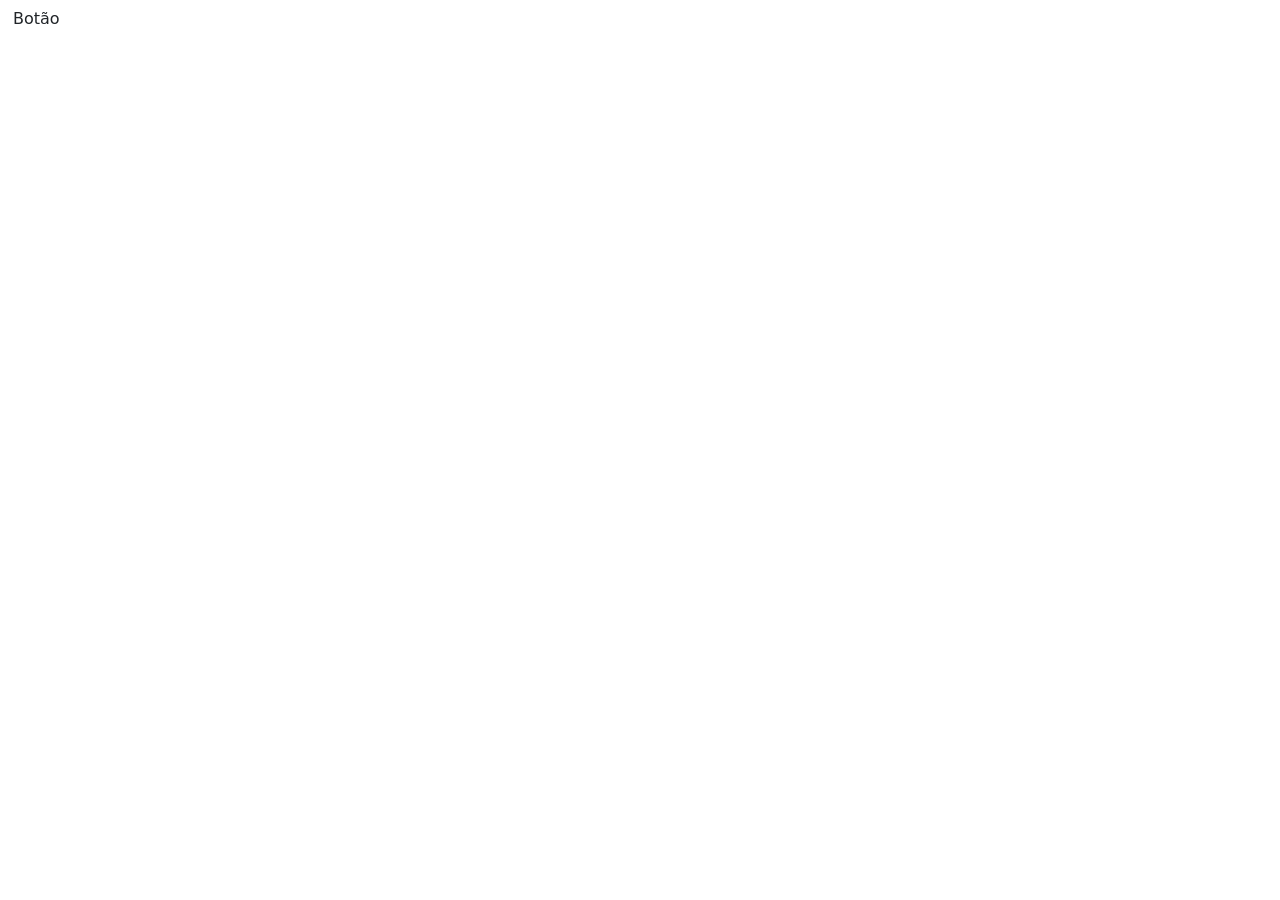
==== web/home.html @ 65cbc676 "primeiro commit" ====
<!DOCTYPE html>
<html lang="en">

<head>
    <meta charset="UTF-8">
    <meta name="viewport" content="width=device-width, initial-scale=1.0">
    <link href="https://cdn.jsdelivr.net/npm/bootstrap@5.3.6/dist/css/bootstrap.min.css" rel="stylesheet"
        integrity="sha384-4Q6Gf2aSP4eDXB8Miphtr37CMZZQ5oXLH2yaXMJ2w8e2ZtHTl7GptT4jmndRuHDT" crossorigin="anonymous">
    <title>Lojinha do</title>
</head>

<body>
    <button class="btn">Botão</button>
</body>
<script src="https://cdn.jsdelivr.net/npm/bootstrap@5.3.6/dist/js/bootstrap.bundle.min.js"
    integrity="sha384-j1CDi7MgGQ12Z7Qab0qlWQ/Qqz24Gc6BM0thvEMVjHnfYGF0rmFCozFSxQBxwHKO"
    crossorigin="anonymous"></script>

</html>
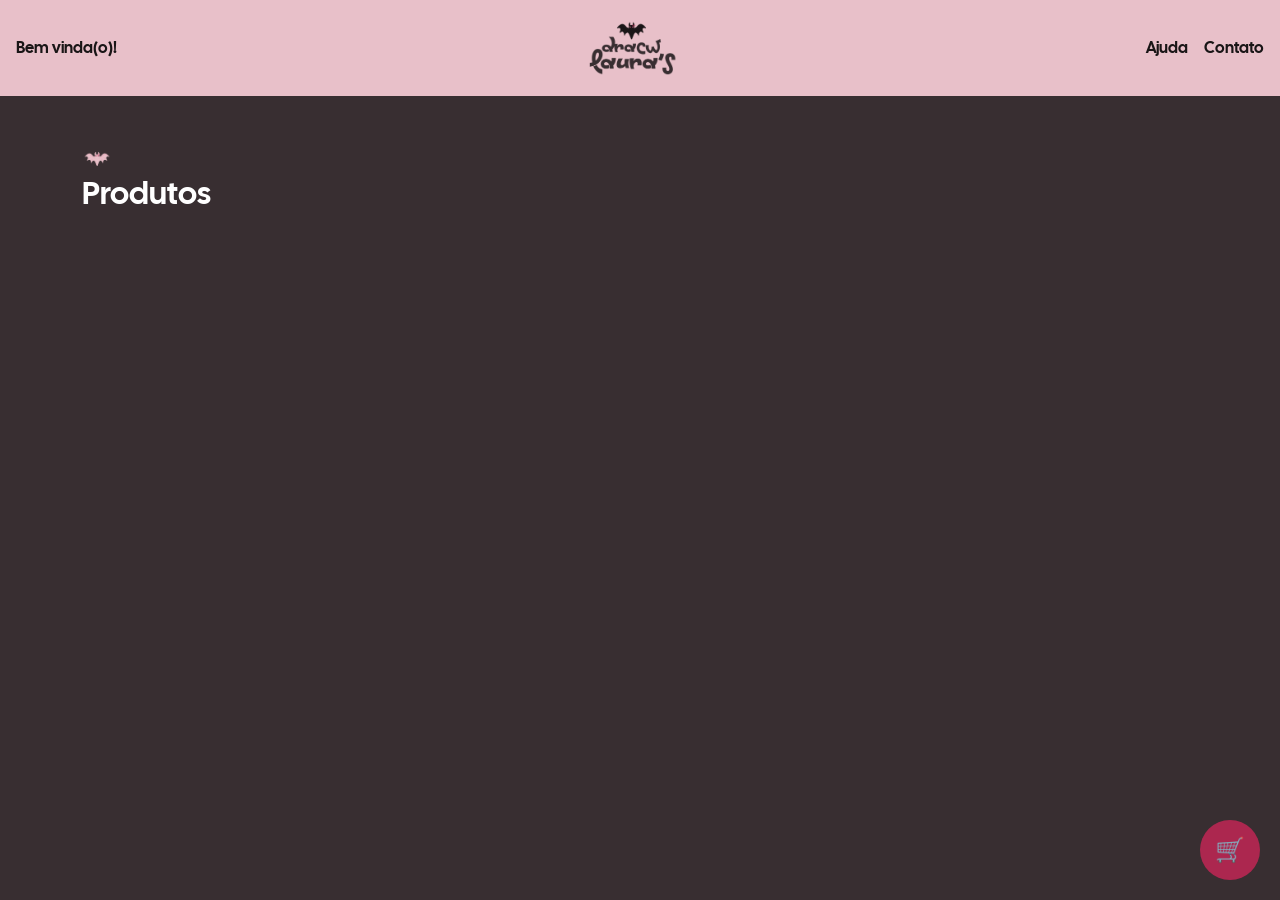
==== commit cacea9a3: "carrinho" ====
--- a/web/home.html
+++ b/web/home.html
@@ -1,19 +1,160 @@
 <!DOCTYPE html>
-<html lang="en">
+<html lang="pt-br">
+<head>
+  <meta charset="UTF-8" />
+  <meta name="viewport" content="width=device-width, initial-scale=1.0" />
+  <title>Dracwlaura's</title>
+  <link href="https://cdn.jsdelivr.net/npm/bootstrap@5.3.2/dist/css/bootstrap.min.css" rel="stylesheet" />
+  <style>
+    @import url('https://fonts.googleapis.com/css2?family=Cal+Sans&display=swap');
+    body {
+      background-color: #382e31;
+      color: #191516;
+      font-family: 'Cal Sans', sans-serif;
+    }
+    header {
+      background-color: #e8c0c9;
+    }
+    header a {
+      color: #191516;
+      font-weight: 500;
+      text-decoration: none;
+    }
+    header a:hover {
+      color: #ac274f;
+    }
+    .card {
+      background-color: #e8c0c9;
+      border: none;
+      border-radius: 0.75rem;
+      transition: transform 0.2s ease;
+    }
+    .card:hover {
+      transform: scale(1.03);
+      cursor: pointer;
+    }
+    .card-title {
+      color: #191516;
+    }
+    .btn-cart {
+      position: fixed;
+      bottom: 20px;
+      right: 20px;
+      background-color: #ac274f;
+      border: none;
+      border-radius: 50%;
+      width: 60px;
+      height: 60px;
+      color: white;
+      font-size: 24px;
+      z-index: 999;
+    }
+    .modal-content {
+      background-color: #e8c0c9;
+      color: #191516;
+    }
+  </style>
+</head>
+<body>
 
-<head>
-    <meta charset="UTF-8">
-    <meta name="viewport" content="width=device-width, initial-scale=1.0">
-    <link href="https://cdn.jsdelivr.net/npm/bootstrap@5.3.6/dist/css/bootstrap.min.css" rel="stylesheet"
-        integrity="sha384-4Q6Gf2aSP4eDXB8Miphtr37CMZZQ5oXLH2yaXMJ2w8e2ZtHTl7GptT4jmndRuHDT" crossorigin="anonymous">
-    <title>Lojinha do</title>
-</head>
+  <header class="d-flex justify-content-between align-items-center p-3">
+    <div class="d-flex gap-3">
+      <span>Bem vinda(o)!</span>
+    </div>
+    <img src="./assets/logo.png" alt="Logo" style="height: 5vw;" />
+    <div class="d-flex gap-3">
+      <a href="#">Ajuda</a>
+      <a href="#">Contato</a>
+    </div>
+  </header>
 
-<body>
-    <button class="btn">Botão</button>
+  <main class="container py-5">
+    <img src="./assets/img2.png" alt="Ícone Tópico" style="width: 30px; height: 30px;" class="me-2 d-flex">
+    <h2 class="text-white mb-4">Produtos</h2>
+    <div class="row g-4" id="product-list">
+      <!-- Os produtos serão carregados aqui -->
+    </div>
+  </main>
+
+  <button class="btn-cart" data-bs-toggle="modal" data-bs-target="#modalCarrinho">
+    🛒
+  </button>
+
+  <div class="modal fade" id="modalDetalhes" tabindex="-1" aria-labelledby="modalDetalhesLabel" aria-hidden="true">
+    <div class="modal-dialog">
+      <div class="modal-content p-3">
+        <div class="modal-header">
+          <h5 class="modal-title" id="modalDetalhesLabel">Detalhes do Produto</h5>
+          <button type="button" class="btn-close" data-bs-dismiss="modal" aria-label="Fechar"></button>
+        </div>
+        <div class="modal-body" id="modalDetalhesBody">
+          <!-- Detalhes do produto serão carregados aqui -->
+        </div>
+      </div>
+    </div>
+  </div>
+
+  <div class="modal fade" id="modalCarrinho" tabindex="-1" aria-labelledby="modalCarrinhoLabel" aria-hidden="true">
+    <div class="modal-dialog">
+      <div class="modal-content p-3">
+        <div class="modal-header">
+          <h5 class="modal-title" id="modalCarrinhoLabel">Carrinho de Compras</h5>
+          <button type="button" class="btn-close" data-bs-dismiss="modal" aria-label="Fechar"></button>
+        </div>
+        <div class="modal-body">
+          <ul class="list-group">
+            <li class="list-group-item">Produto A - R$ 99,99</li>
+            <li class="list-group-item">Produto B - R$ 59,90</li>
+          </ul>
+          <div class="mt-3">
+            <strong>Total:</strong> R$ 159,89
+          </div>
+        </div>
+        <div class="modal-footer">
+          <a href="checkout.html" class="btn btn-dark w-100">Concluir Compra</a>
+        </div>
+      </div>
+    </div>
+  </div>
+
+  <script src="https://cdn.jsdelivr.net/npm/bootstrap@5.3.2/dist/js/bootstrap.bundle.min.js"></script>
+  <script>
+    // Função para carregar produtos do dados.json
+    fetch('dados.json')
+      .then(response => response.json())
+      .then(data => {
+        const productList = document.getElementById('product-list');
+        data.forEach(product => {
+          const col = document.createElement('div');
+          col.className = 'col-sm-6 col-md-4 col-lg-3';
+          col.innerHTML = `
+            <div class="card p-3">
+              <img src="${product.image}" class="card-img-top" alt="Produto" style="height: 300px; object-fit: cover;">
+              <div class="card-body">
+                <h5 class="card-title">${product.name}</h5>
+                <p class="card-text">R$ ${product.price}</p>
+                <button class="btn btn-outline-dark w-100" data-bs-toggle="modal" data-bs-target="#modalDetalhes" onclick="showDetails('${product.id}')">Ver detalhes</button>
+              </div>
+            </div>
+          `;
+          productList.appendChild(col);
+        });
+      });
+
+    // Função para mostrar detalhes do produto
+    function showDetails(productId) {
+      fetch('dados.json')
+        .then(response => response.json())
+        .then(data => {
+          const product = data.find(p => p.id === productId);
+          const modalBody = document.getElementById('modalDetalhesBody');
+          modalBody.innerHTML = `
+            <h5>${product.name}</h5>
+            <p>Preço: R$ ${product.price}</p>
+            <p>${product.description}</p>
+          `;
+        });
+    }
+  </script>
 </body>
-<script src="https://cdn.jsdelivr.net/npm/bootstrap@5.3.6/dist/js/bootstrap.bundle.min.js"
-    integrity="sha384-j1CDi7MgGQ12Z7Qab0qlWQ/Qqz24Gc6BM0thvEMVjHnfYGF0rmFCozFSxQBxwHKO"
-    crossorigin="anonymous"></script>
-
-</html>+</html>
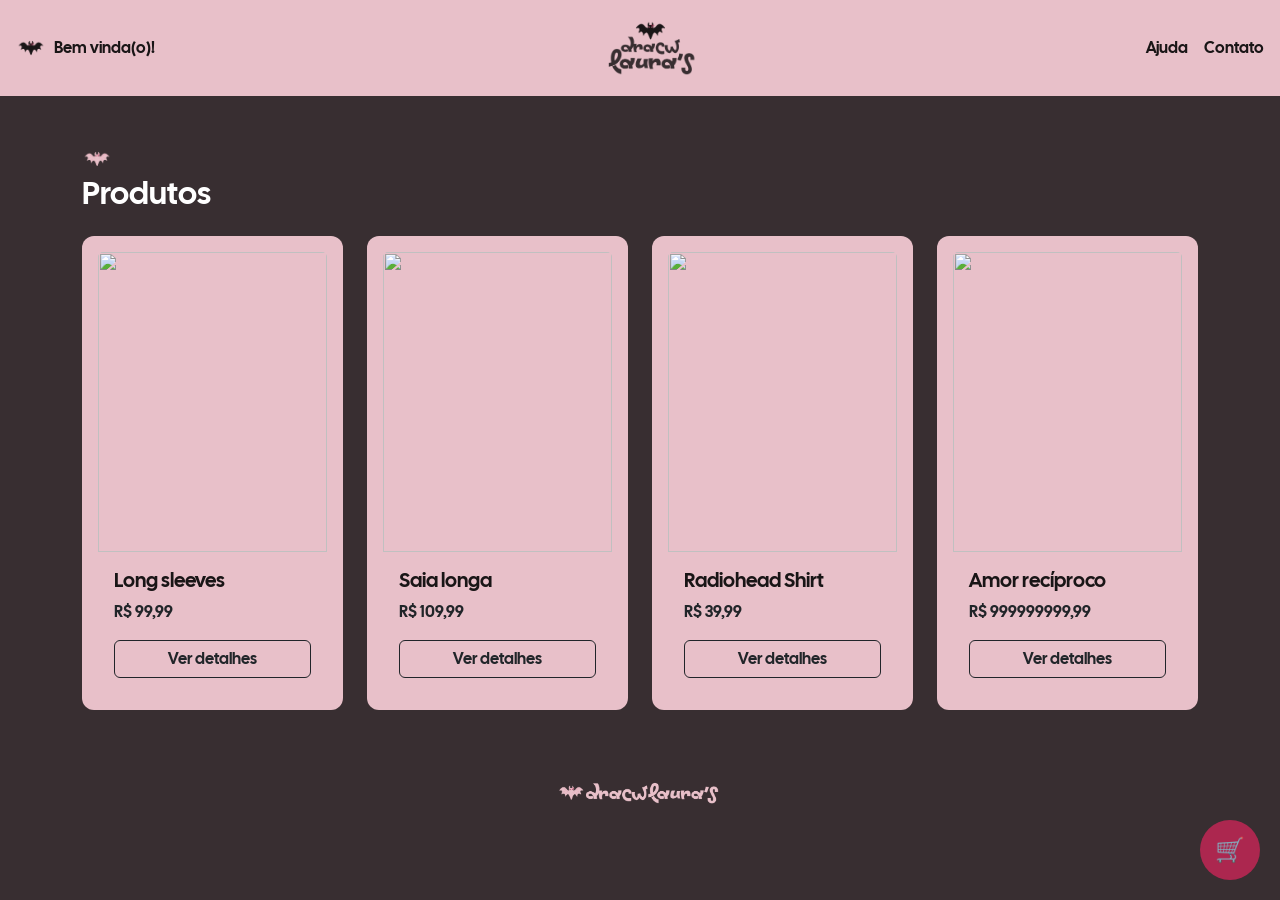
==== commit 5e064a31: "dracw" ====
--- a/web/home.html
+++ b/web/home.html
@@ -5,156 +5,117 @@
   <meta name="viewport" content="width=device-width, initial-scale=1.0" />
   <title>Dracwlaura's</title>
   <link href="https://cdn.jsdelivr.net/npm/bootstrap@5.3.2/dist/css/bootstrap.min.css" rel="stylesheet" />
-  <style>
-    @import url('https://fonts.googleapis.com/css2?family=Cal+Sans&display=swap');
-    body {
-      background-color: #382e31;
-      color: #191516;
-      font-family: 'Cal Sans', sans-serif;
-    }
-    header {
-      background-color: #e8c0c9;
-    }
-    header a {
-      color: #191516;
-      font-weight: 500;
-      text-decoration: none;
-    }
-    header a:hover {
-      color: #ac274f;
-    }
-    .card {
-      background-color: #e8c0c9;
-      border: none;
-      border-radius: 0.75rem;
-      transition: transform 0.2s ease;
-    }
-    .card:hover {
-      transform: scale(1.03);
-      cursor: pointer;
-    }
-    .card-title {
-      color: #191516;
-    }
-    .btn-cart {
-      position: fixed;
-      bottom: 20px;
-      right: 20px;
-      background-color: #ac274f;
-      border: none;
-      border-radius: 50%;
-      width: 60px;
-      height: 60px;
-      color: white;
-      font-size: 24px;
-      z-index: 999;
-    }
-    .modal-content {
-      background-color: #e8c0c9;
-      color: #191516;
-    }
-  </style>
+  <link rel="stylesheet" href="style.css">
 </head>
 <body>
 
-  <header class="d-flex justify-content-between align-items-center p-3">
-    <div class="d-flex gap-3">
-      <span>Bem vinda(o)!</span>
+<header class="d-flex justify-content-between align-items-center p-3">
+  <div class="d-flex align-items-center gap-2">
+    <img src="./assets/img1.png" alt="Usuária" style="width: 30px; height: 30px; border-radius: 50%;" />
+    <span>Bem vinda(o)!</span>
+  </div>
+  <img src="./assets/logo.png" alt="Logo" style="height: 5vw;" />
+  <div class="d-flex gap-3">
+    <a href="#">Ajuda</a>
+    <a href="#">Contato</a>
+  </div>
+</header>
+
+<main class="container py-5">
+  <img src="./assets/img2.png" alt="Ícone Tópico" style="width: 30px; height: 30px;" class="me-2 d-flex">
+  <h2 class="text-white mb-4">Produtos</h2>
+  <div class="row g-4" id="product-list"></div>
+</main>
+
+<button class="btn-cart" data-bs-toggle="modal" data-bs-target="#modalCarrinho">🛒</button>
+
+<div class="modal fade" id="modalDetalhes" tabindex="-1" aria-labelledby="modalDetalhesLabel" aria-hidden="true">
+  <div class="modal-dialog">
+    <div class="modal-content p-3">
+      <div class="modal-header">
+        <h5 class="modal-title" id="modalDetalhesLabel">Detalhes do Produto</h5>
+        <button type="button" class="btn-close" data-bs-dismiss="modal" aria-label="Fechar"></button>
+      </div>
+      <div class="modal-body" id="modalDetalhesBody"></div>
     </div>
-    <img src="./assets/logo.png" alt="Logo" style="height: 5vw;" />
-    <div class="d-flex gap-3">
-      <a href="#">Ajuda</a>
-      <a href="#">Contato</a>
-    </div>
-  </header>
+  </div>
+</div>
 
-  <main class="container py-5">
-    <img src="./assets/img2.png" alt="Ícone Tópico" style="width: 30px; height: 30px;" class="me-2 d-flex">
-    <h2 class="text-white mb-4">Produtos</h2>
-    <div class="row g-4" id="product-list">
-      <!-- Os produtos serão carregados aqui -->
-    </div>
-  </main>
-
-  <button class="btn-cart" data-bs-toggle="modal" data-bs-target="#modalCarrinho">
-    🛒
-  </button>
-
-  <div class="modal fade" id="modalDetalhes" tabindex="-1" aria-labelledby="modalDetalhesLabel" aria-hidden="true">
-    <div class="modal-dialog">
-      <div class="modal-content p-3">
-        <div class="modal-header">
-          <h5 class="modal-title" id="modalDetalhesLabel">Detalhes do Produto</h5>
-          <button type="button" class="btn-close" data-bs-dismiss="modal" aria-label="Fechar"></button>
+<div class="modal fade" id="modalCarrinho" tabindex="-1" aria-labelledby="modalCarrinhoLabel" aria-hidden="true">
+  <div class="modal-dialog">
+    <div class="modal-content p-3">
+      <div class="modal-header">
+        <h5 class="modal-title" id="modalCarrinhoLabel">Carrinho de Compras</h5>
+        <button type="button" class="btn-close" data-bs-dismiss="modal" aria-label="Fechar"></button>
+      </div>
+      <div class="modal-body">
+        <ul class="list-group" id="cart-list"></ul>
+        <div class="mt-3">
+          <strong>Total:</strong> R$ <span id="total-value">0.00</span>
         </div>
-        <div class="modal-body" id="modalDetalhesBody">
-          <!-- Detalhes do produto serão carregados aqui -->
-        </div>
+      </div>
+      <div class="modal-footer">
+        <button class="btn btn-dark w-100" data-bs-target="#modalCheckout" data-bs-toggle="modal" data-bs-dismiss="modal">Concluir Compra</button>
       </div>
     </div>
   </div>
+</div>
 
-  <div class="modal fade" id="modalCarrinho" tabindex="-1" aria-labelledby="modalCarrinhoLabel" aria-hidden="true">
-    <div class="modal-dialog">
-      <div class="modal-content p-3">
-        <div class="modal-header">
-          <h5 class="modal-title" id="modalCarrinhoLabel">Carrinho de Compras</h5>
-          <button type="button" class="btn-close" data-bs-dismiss="modal" aria-label="Fechar"></button>
-        </div>
-        <div class="modal-body">
-          <ul class="list-group">
-            <li class="list-group-item">Produto A - R$ 99,99</li>
-            <li class="list-group-item">Produto B - R$ 59,90</li>
-          </ul>
-          <div class="mt-3">
-            <strong>Total:</strong> R$ 159,89
+<div class="modal fade" id="modalCheckout" tabindex="-1" aria-hidden="true">
+  <div class="modal-dialog modal-lg">
+    <div class="modal-content p-4">
+      <div class="modal-header">
+        <h5 class="modal-title">Finalizar Pedido</h5>
+        <button type="button" class="btn-close" data-bs-dismiss="modal" aria-label="Fechar"></button>
+      </div>
+      <div class="modal-body">
+        <form>
+          <h6>Dados para entrega</h6>
+          <div class="row mb-3">
+            <div class="col"><input id="cep" class="form-control" placeholder="CEP"></div>
+            <div class="col"><input id="numero" class="form-control" placeholder="Número"></div>
+            <div class="col"><input id="complemento" class="form-control" placeholder="Complemento"></div>
           </div>
-        </div>
-        <div class="modal-footer">
-          <a href="checkout.html" class="btn btn-dark w-100">Concluir Compra</a>
-        </div>
+          <div class="row mb-3">
+            <div class="col"><input id="endereco" class="form-control" placeholder="Endereço"></div>
+            <div class="col"><input id="cidade" class="form-control" placeholder="Cidade"></div>
+            <div class="col"><input id="estado" class="form-control" placeholder="Estado"></div>
+          </div>
+
+          <div class="mb-3">
+            <strong>Total da compra:</strong> R$ <span id="total-checkout">0.00</span><br>
+            <strong>Frete:</strong> R$ 10.00<br>
+            <strong>Total final:</strong> R$ <span id="total-final">0.00</span>
+          </div>
+
+          <h6>Pagamento</h6>
+          <div class="row">
+            <div class="col">
+              <label class="form-label">PIX</label><br>
+              <img src="https://api.qrserver.com/v1/create-qr-code/?size=100x100&data=chavepix" alt="Pix QR">
+            </div>
+            <div class="col">
+              <label class="form-label">Cartão de Crédito</label>
+              <input id="cartao" class="form-control mb-2" placeholder="Número do Cartão">
+              <input id="validade" class="form-control mb-2" placeholder="Validade">
+              <input id="cvv" class="form-control" placeholder="CVV">
+            </div>
+          </div>
+        </form>
+      </div>
+      <div class="modal-footer">
+        <button class="btn btn-success w-100">Pagar</button>
       </div>
     </div>
   </div>
+</div>
 
-  <script src="https://cdn.jsdelivr.net/npm/bootstrap@5.3.2/dist/js/bootstrap.bundle.min.js"></script>
-  <script>
-    // Função para carregar produtos do dados.json
-    fetch('dados.json')
-      .then(response => response.json())
-      .then(data => {
-        const productList = document.getElementById('product-list');
-        data.forEach(product => {
-          const col = document.createElement('div');
-          col.className = 'col-sm-6 col-md-4 col-lg-3';
-          col.innerHTML = `
-            <div class="card p-3">
-              <img src="${product.image}" class="card-img-top" alt="Produto" style="height: 300px; object-fit: cover;">
-              <div class="card-body">
-                <h5 class="card-title">${product.name}</h5>
-                <p class="card-text">R$ ${product.price}</p>
-                <button class="btn btn-outline-dark w-100" data-bs-toggle="modal" data-bs-target="#modalDetalhes" onclick="showDetails('${product.id}')">Ver detalhes</button>
-              </div>
-            </div>
-          `;
-          productList.appendChild(col);
-        });
-      });
+<footer class="text-center py-3 ">
+  <img src="./assets/titulo2.png" alt="Título" style="height: 40px;">
+</footer>
 
-    // Função para mostrar detalhes do produto
-    function showDetails(productId) {
-      fetch('dados.json')
-        .then(response => response.json())
-        .then(data => {
-          const product = data.find(p => p.id === productId);
-          const modalBody = document.getElementById('modalDetalhesBody');
-          modalBody.innerHTML = `
-            <h5>${product.name}</h5>
-            <p>Preço: R$ ${product.price}</p>
-            <p>${product.description}</p>
-          `;
-        });
-    }
-  </script>
+<script src="https://cdn.jsdelivr.net/npm/bootstrap@5.3.2/dist/js/bootstrap.bundle.min.js"></script>
+<script src="script.js"></script>
+
 </body>
 </html>
--- a/web/style.css
+++ b/web/style.css
@@ -0,0 +1,51 @@
+@import url('https://fonts.googleapis.com/css2?family=Cal+Sans&display=swap');
+    body {
+      background-color: #382e31;
+      color: #191516;
+      font-family: 'Cal Sans', sans-serif;
+    }
+    header {
+      background-color: #e8c0c9;
+    }
+    header a {
+      color: #191516;
+      font-weight: 500;
+      text-decoration: none;
+    }
+    header a:hover {
+      color: #ac274f;
+    }
+    .card {
+      background-color: #e8c0c9;
+      border: none;
+      border-radius: 0.75rem;
+      transition: transform 0.2s ease;
+    }
+    .card:hover {
+      transform: scale(1.03);
+      cursor: pointer;
+    }
+    .card-title {
+      color: #191516;
+    }
+    .btn-cart {
+      position: fixed;
+      bottom: 20px;
+      right: 20px;
+      background-color: #ac274f;
+      border: none;
+      border-radius: 50%;
+      width: 60px;
+      height: 60px;
+      color: white;
+      font-size: 24px;
+      z-index: 999;
+    }
+    .modal-content {
+      background-color: #e8c0c9;
+      color: #191516;
+    }
+
+footer{
+    background-color: #382e31;
+}
